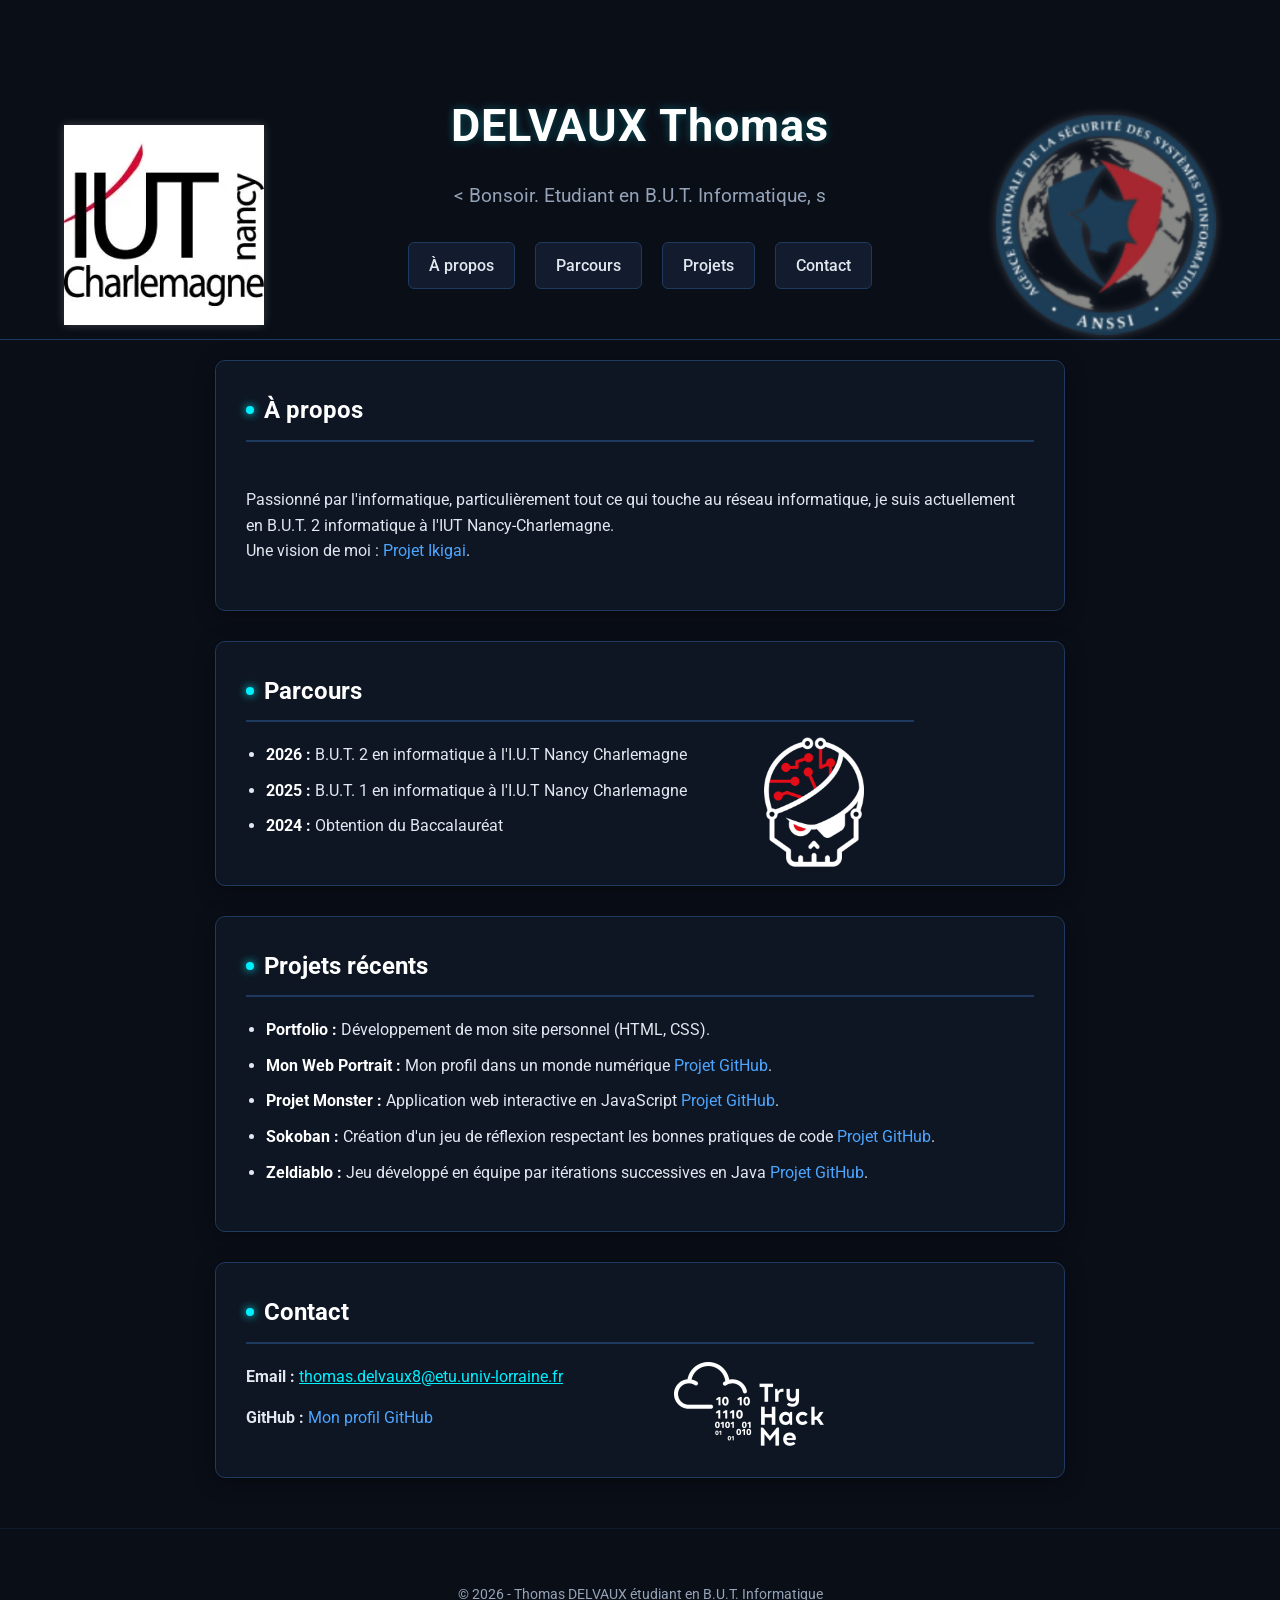
==== Portefolio.html @ 3fbde382 "Add files via upload" ====
<!doctype html>
<html lang="fr">
<head>
    <meta charset="UTF-8" />
    <meta name="viewport" content="width=device-width, initial-scale=1.0" />
    <title>Portfolio - DELVAUX Thomas</title>
    <link rel="stylesheet" href="css/style.css" />
    <link rel="preconnect" href="https://fonts.googleapis.com" />
    <link rel="preconnect" href="https://fonts.gstatic.com" crossorigin />
    <link
            href="https://fonts.googleapis.com/css2?family=Roboto:wght@300;400;700&display=swap"
            rel="stylesheet"
    />
    <link rel="stylesheet" href="css.css" />
<body>
<header>
    <a href="https://iut-charlemagne.univ-lorraine.fr/informatique/but-informatique/" target="_blank" title="Voir mon profil TryHackMe">
        <img src="img_3.png" alt="logo-iut" id="logo-iut" />
    </a>
    <a href="https://cyber.gouv.fr/" target="_blank" title="Voir mon profil TryHackMe">
        <img src="img_2.png" alt="Logo ANSSI" id="logo-anssi" />
    </a>
    <h1 id="main-title">DELVAUX Thomas</h1>
    <p id="dynamic-greeting">Étudiant en B.U.T. Informatique</p>

    <nav>
        <a href="#propos">À propos</a>
        <a href="#parcours">Parcours</a>
        <a href="#projets">Projets</a>
        <a href="#contact">Contact</a>
    </nav>
</header>

<main>
    <section id="propos">
        <h2>À propos</h2>
        <br>
        Passionné par l'informatique, particulièrement tout ce qui touche au
        réseau informatique, je suis actuellement en B.U.T. 2 informatique à
        l'IUT Nancy-Charlemagne.</br>
        Une vision de moi :
        <a
                href="https://github.com/Zimout2/Ikigai"
                target="_blank"
                style="color: #4da6ff"
        >Projet Ikigai</a
        >.
        </p>
    </section>

    <section id="parcours">
        <a href="https://www.root-me.org/" target="_blank" title="Voir mon profil TryHackMe">
            <img src="img.png" alt="Logo Tech" id="logo-parcours" />
        </a>
        <h2>Parcours</h2>
        <ul>
            <li>
                <strong>2026 :</strong> B.U.T. 2 en informatique à l'I.U.T Nancy
                Charlemagne
            </li>
            <li>
                <strong>2025 :</strong> B.U.T. 1 en informatique à l'I.U.T Nancy
                Charlemagne
            </li>
            <li><strong>2024 :</strong> Obtention du Baccalauréat</li>
        </ul>
    </section>

    <section id="projets">
        <h2>Projets récents</h2>
        <ul>
            <li>
                <strong>Portfolio :</strong> Développement de mon site personnel
                (HTML, CSS).
            </li>
            <li>
                <strong>Mon Web Portrait : </strong> Mon profil dans un monde numérique
                <a
                        href="https://github.com/Zimout2/Mon-Web-portrait"
                        target="_blank"
                        style="color: #4da6ff"
                >Projet GitHub</a
                >.
            </li>
            <li>
                <strong>Projet Monster :</strong> Application web interactive en
                JavaScript
                <a
                        href="https://github.com/Zimout2/Projet-Monster"
                        target="_blank"
                        style="color: #4da6ff"
                >Projet GitHub</a
                >.
            </li>
            <li>
                <strong>Sokoban :</strong> Création d'un jeu de réflexion respectant
                les bonnes pratiques de code
                <a
                        href="https://github.com/Zimout2/Sokoban"
                        target="_blank"
                        style="color: #4da6ff"
                >Projet GitHub</a
                >.
            </li>
            <li>
                <strong>Zeldiablo :</strong> Jeu développé en équipe par itérations
                successives en Java
                <a
                        href="https://github.com/KeasCrimson/2026_COO_Zeldiablo_RAPLOUCH"
                        target="_blank"
                        style="color: #4da6ff"
                >Projet GitHub</a
                >.
            </li>
        </ul>
    </section>

    <section id="contact">
        <h2>Contact</h2>
        <a href="https://tryhackme.com/" target="_blank" title="Voir mon profil TryHackMe">
            <img src="img_1.png" alt="Logo TryHackMe" id="logo-contact-out" />
        </a>
        <p>
            <strong>Email :</strong>
            <span id="email-text" class="copy-email" title="Cliquer pour copier"
            >thomas.delvaux8@etu.univ-lorraine.fr</span
            ><span id="feedback" class="copy-feedback"
        >Copié dans le presse-papier !</span
        >
        </p>
        <p>
            <strong>GitHub :</strong>
            <a
                    href="https://github.com/Zimout2"
                    target="_blank"
                    style="color: #4da6ff"
            >Mon profil GitHub</a
            >
        </p>
    </section>
</main>

<footer>
    <p>&copy; <span id="year">2026</span> - Thomas DELVAUX étudiant en B.U.T. Informatique</p>
</footer>

<!-- Script JavaScript pour dynamiser la page -->
<script
    src="js.js">
</script>
</body>
</html>
---- css.css ----
:root {
    --bg-main: #0a0e17;
    --bg-card: rgba(16, 24, 38, 0.85);
    --border-color: #1e3a5f;
    --accent-cyan: #00f0ff;
    --accent-green: #00ff66;
    --text-main: #e2e8f0;
    --text-muted: #94a3b8;
}

body {
    font-family: "Roboto", sans-serif;
    margin: 0;
    padding: 0;
    background-color: var(--bg-main);
    color: var(--text-main);
    line-height: 1.6;
    scroll-behavior: smooth;
}

header {
    text-align: center;
    padding: 60px 20px 20px 20px;
    background: linear-gradient(to bottom, rgba(10, 14, 23, 0.9), rgba(10, 14, 23, 0.6));
    border-bottom: 1px solid var(--border-color);
}

header h1 {
    font-size: 2.8rem;
    color: #ffffff;
    margin-bottom: 10px;
    letter-spacing: 1px;
    text-shadow: 0 0 10px rgba(0, 240, 255, 0.3);
}

header p {
    color: var(--text-muted);
    font-size: 1.2rem;
}

nav {
    display: flex;
    justify-content: center;
    gap: 20px;
    margin: 30px 0;
    flex-wrap: wrap;
}
#logo-iut {
    position: absolute;
    top: 25%;             /* Remonté pour s'aligner avec le texte (H1) */
    left: 5%;             /* Collé à gauche */
    transform: translateY(-50%);
    width: 200px;         /* Ajusté pour équilibrer avec l'ANSSI */
    height: auto;
    z-index: 10;
    filter: drop-shadow(0 0 5px rgba(255, 255, 255, 0.2));
    transition: transform 0.3s, filter 0.3s;
}

#logo-iut:hover {
    transform: translateY(-50%) scale(1.1);
    filter: drop-shadow(0 0 10px #e32636); /* Lueur rouge IUT */
}

/* 2. Logo ANSSI (Aligné à droite) */
#logo-anssi {
    position: absolute;
    top: 25%;             /* MÊME HAUTEUR que le logo IUT */
    right: 5%;            /* Collé à droite */
    transform: translateY(-50%);
    width: 220px;
    height: auto;
    z-index: 10;
    filter: drop-shadow(0 0 5px rgba(255, 255, 255, 0.2));
    transition: transform 0.3s, filter 0.3s;
}

#logo-anssi:hover {
    transform: translateY(-50%) scale(1.1);
    filter: drop-shadow(0 0 10px var(--accent-cyan));
}

#parcours {
    padding-right: 150px;
}

/* Placement du logo complètement à droite de la carte */
#logo-parcours {
    position: absolute;
    top: 66%;
    right: 200px;
    transform: translateY(-50%);
    width: 100px;
    height: auto;
    transition: transform 0.3s, filter 0.3s;
}

#logo-parcours:hover {
    transform: translateY(-50%) scale(1.1);
    filter: drop-shadow(0 0 15px #ff0000);
}

nav a {
    color: var(--text-main);
    text-decoration: none;
    background-color: #131c2e;
    padding: 10px 20px;
    border-radius: 6px;
    border: 1px solid var(--border-color);
    font-weight: 500;
    transition: all 0.3s ease;
}

nav a:hover {
    background-color: #1b2a47;
    border-color: var(--accent-cyan);
    color: var(--accent-cyan);
    box-shadow: 0 0 15px rgba(0, 240, 255, 0.2);
    transform: translateY(-2px);
}

main {
    max-width: 850px;
    margin: 0 auto;
    padding: 20px;
}

section {
    background-color: var(--bg-card);
    backdrop-filter: blur(8px);
    margin-bottom: 30px;
    padding: 30px;
    border-radius: 10px;
    border: 1px solid var(--border-color);
    box-shadow: 0 4px 20px rgba(0, 0, 0, 0.4);

    /* Gestion de l'animation d'apparition */
    opacity: 0;
    transform: translateY(20px);
    transition: opacity 0.6s ease-out, transform 0.6s ease-out, border-color 0.3s ease, box-shadow 0.3s ease;
}

/* Effet au survol des sections */
section:hover {
    border-color: rgba(0, 240, 255, 0.4);
    box-shadow: 0 6px 25px rgba(0, 240, 255, 0.1);
}

/* Classe ajoutée par le JS pour l'apparition au défilement */
section.visible {
    opacity: 1;
    transform: translateY(0);
}

section h2 {
    margin-top: 0;
    color: #ffffff;
    border-bottom: 2px solid var(--border-color);
    padding-bottom: 10px;
    font-size: 1.5rem;
    display: flex;
    align-items: center;
    gap: 10px;
}

/* Petit indicateur lumineux devant les titres de section */
section h2::before {
    content: "";
    display: inline-block;
    width: 8px;
    height: 8px;
    background-color: var(--accent-cyan);
    border-radius: 50%;
    box-shadow: 0 0 8px var(--accent-cyan);
}

ul {
    padding-left: 20px;
}

ul li {
    margin-bottom: 10px;
}

ul li strong {
    color: #ffffff;
}

#logo-contact-out {
    position: absolute;
    top: 66%;
    right: 240px;
    transform: translateY(-50%);
    width: 150px;
    height: auto;
    transition: transform 0.3s, opacity 0.3s, filter 0.3s;
}

#logo-contact-out:hover {
    opacity: 1;
    transform: translateY(-50%) scale(1.1);
    filter: drop-shadow(0 0 15px rgba(255, 255, 255, 0.8));
}

/* --- Protection pour les petits écrans (tablettes / mobiles) --- */
/* Si l'écran est trop petit, le logo risque de dépasser de la page.
   Ce code le rentrera à l'intérieur ou le cachera proprement. */
@media (max-width: 1100px) {
    #logo-contact-out {
        position: static;     /* Remet le logo dans le flux normal */
        display: block;
        margin: 20px auto;
        transform: none;
    }
    #logo-contact-out:hover {
        transform: scale(1.1);
    }
}

footer {
    text-align: center;
    padding: 40px;
    color: var(--text-muted);
    font-size: 0.9rem;
    border-top: 1px solid rgba(30, 58, 95, 0.3);
}

.copy-email {
    cursor: pointer;
    color: var(--accent-cyan);
    text-decoration: underline;
    transition: color 0.2s;
}

.copy-email:hover {
    color: #4da6ff;
}

.copy-feedback {
    font-size: 0.85rem;
    color: var(--accent-green);
    margin-left: 10px;
    display: inline-block;
    opacity: 0;
    transition: opacity 0.3s;
    font-weight: bold;
    text-shadow: 0 0 8px rgba(0, 255, 102, 0.4);
}

.copy-feedback.show {
    opacity: 1;
}

/* --- Liens dans le contenu --- */
main a {
    color: var(--accent-cyan);
    text-decoration: none;
    transition: color 0.2s;
}

footer .footer-content {
    display: flex;
    flex-direction: column;
    align-items: center;
    gap: 15px; /* Espace entre le texte et le logo */
}
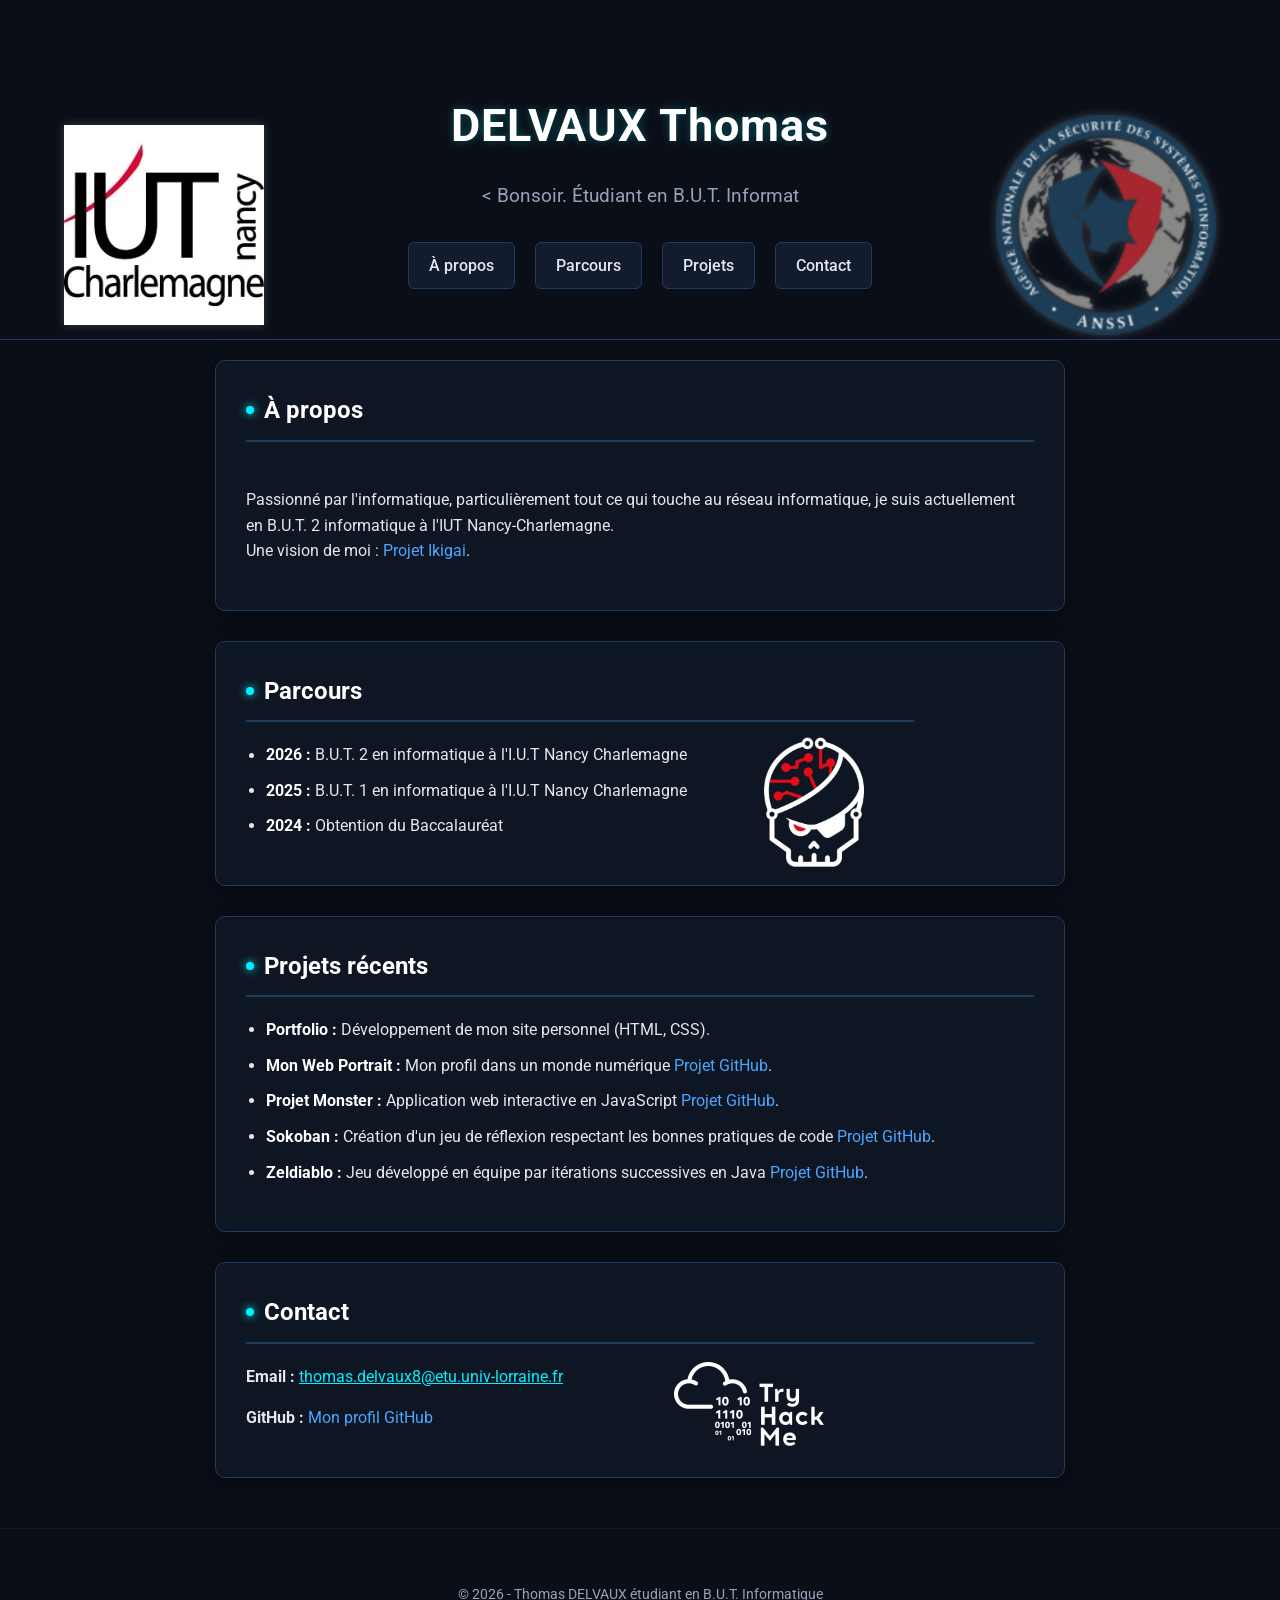
==== commit 4c1de8b8: "Update Portefolio.html" ====
--- a/Portefolio.html
+++ b/Portefolio.html
@@ -14,10 +14,10 @@
     <link rel="stylesheet" href="css.css" />
 <body>
 <header>
-    <a href="https://iut-charlemagne.univ-lorraine.fr/informatique/but-informatique/" target="_blank" title="Voir mon profil TryHackMe">
+    <a href="https://iut-charlemagne.univ-lorraine.fr/informatique/but-informatique/" target="_blank" title="site officiel de L'I.U.T. Nancy Charlemagne">
         <img src="img_3.png" alt="logo-iut" id="logo-iut" />
     </a>
-    <a href="https://cyber.gouv.fr/" target="_blank" title="Voir mon profil TryHackMe">
+    <a href="https://cyber.gouv.fr/" target="_blank" title="Site officiel de la cyber-sécurité en France">
         <img src="img_2.png" alt="Logo ANSSI" id="logo-anssi" />
     </a>
     <h1 id="main-title">DELVAUX Thomas</h1>
@@ -50,7 +50,7 @@
 
     <section id="parcours">
         <a href="https://www.root-me.org/" target="_blank" title="Voir mon profil TryHackMe">
-            <img src="img.png" alt="Logo Tech" id="logo-parcours" />
+            <img src="img.png" alt="Logo du site de RootMe" id="logo-parcours" />
         </a>
         <h2>Parcours</h2>
         <ul>
@@ -117,7 +117,7 @@
 
     <section id="contact">
         <h2>Contact</h2>
-        <a href="https://tryhackme.com/" target="_blank" title="Voir mon profil TryHackMe">
+        <a href="https://tryhackme.com/" target="_blank" title="Site officiel d'entrainement de TryHackMe">
             <img src="img_1.png" alt="Logo TryHackMe" id="logo-contact-out" />
         </a>
         <p>
@@ -149,4 +149,4 @@
     src="js.js">
 </script>
 </body>
-</html>+</html>
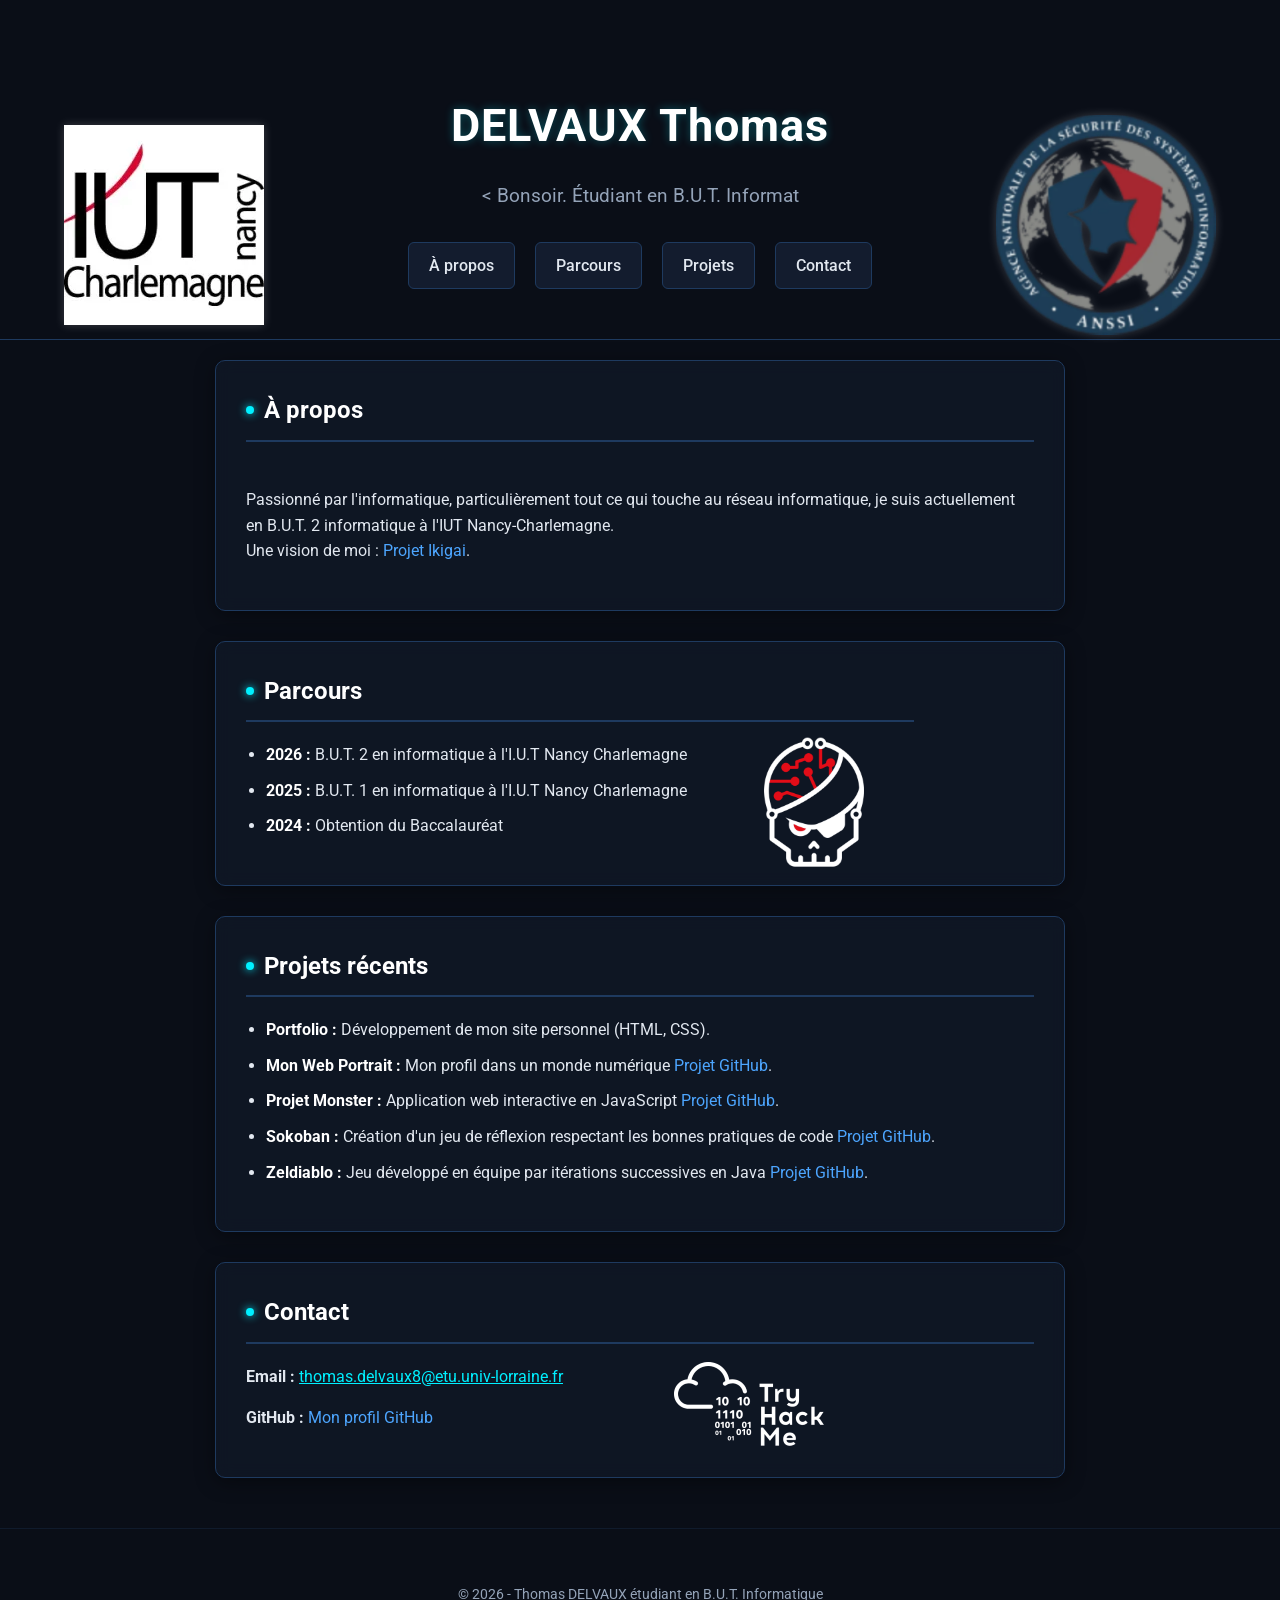
==== commit 518e755e: "hb" ====
--- a/Portefolio.html
+++ b/Portefolio.html
@@ -14,7 +14,7 @@
     <link rel="stylesheet" href="css.css" />
 <body>
 <header>
-    <a href="https://iut-charlemagne.univ-lorraine.fr/informatique/but-informatique/" target="_blank" title="site officiel de L'I.U.T. Nancy Charlemagne">
+    <a href="https://iut-charlemagne.univ-lorraine.fr/informatique/but-informatique/" target="_blank" title="Site officiel de l'I.U.T. Nancy Charlemagne">
         <img src="img_3.png" alt="logo-iut" id="logo-iut" />
     </a>
     <a href="https://cyber.gouv.fr/" target="_blank" title="Site officiel de la cyber-sécurité en France">
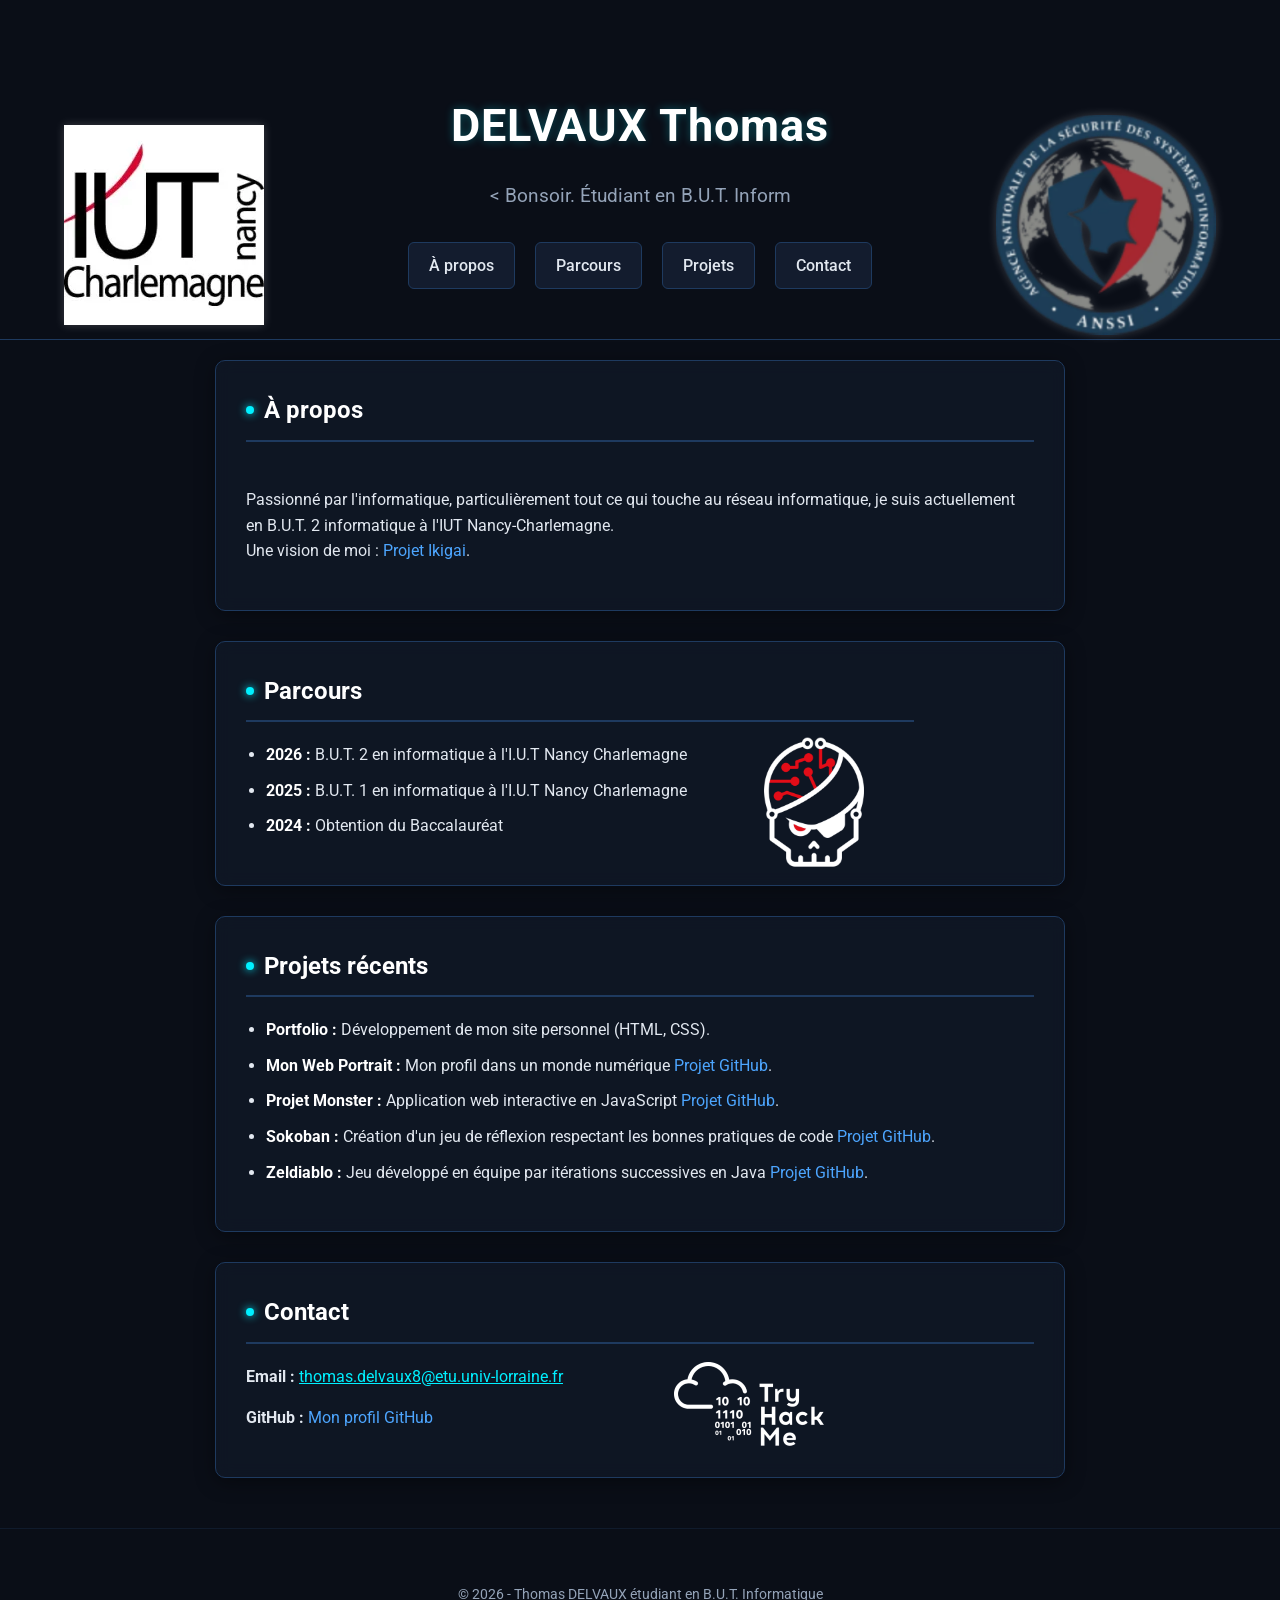
==== commit d3cd9d2f: "hb" ====
--- a/Portefolio.html
+++ b/Portefolio.html
@@ -49,7 +49,7 @@
     </section>
 
     <section id="parcours">
-        <a href="https://www.root-me.org/" target="_blank" title="Voir mon profil TryHackMe">
+        <a href="https://www.root-me.org/" target="_blank" title="Site officiel d'entrainement sur RootMe">
             <img src="img.png" alt="Logo du site de RootMe" id="logo-parcours" />
         </a>
         <h2>Parcours</h2>
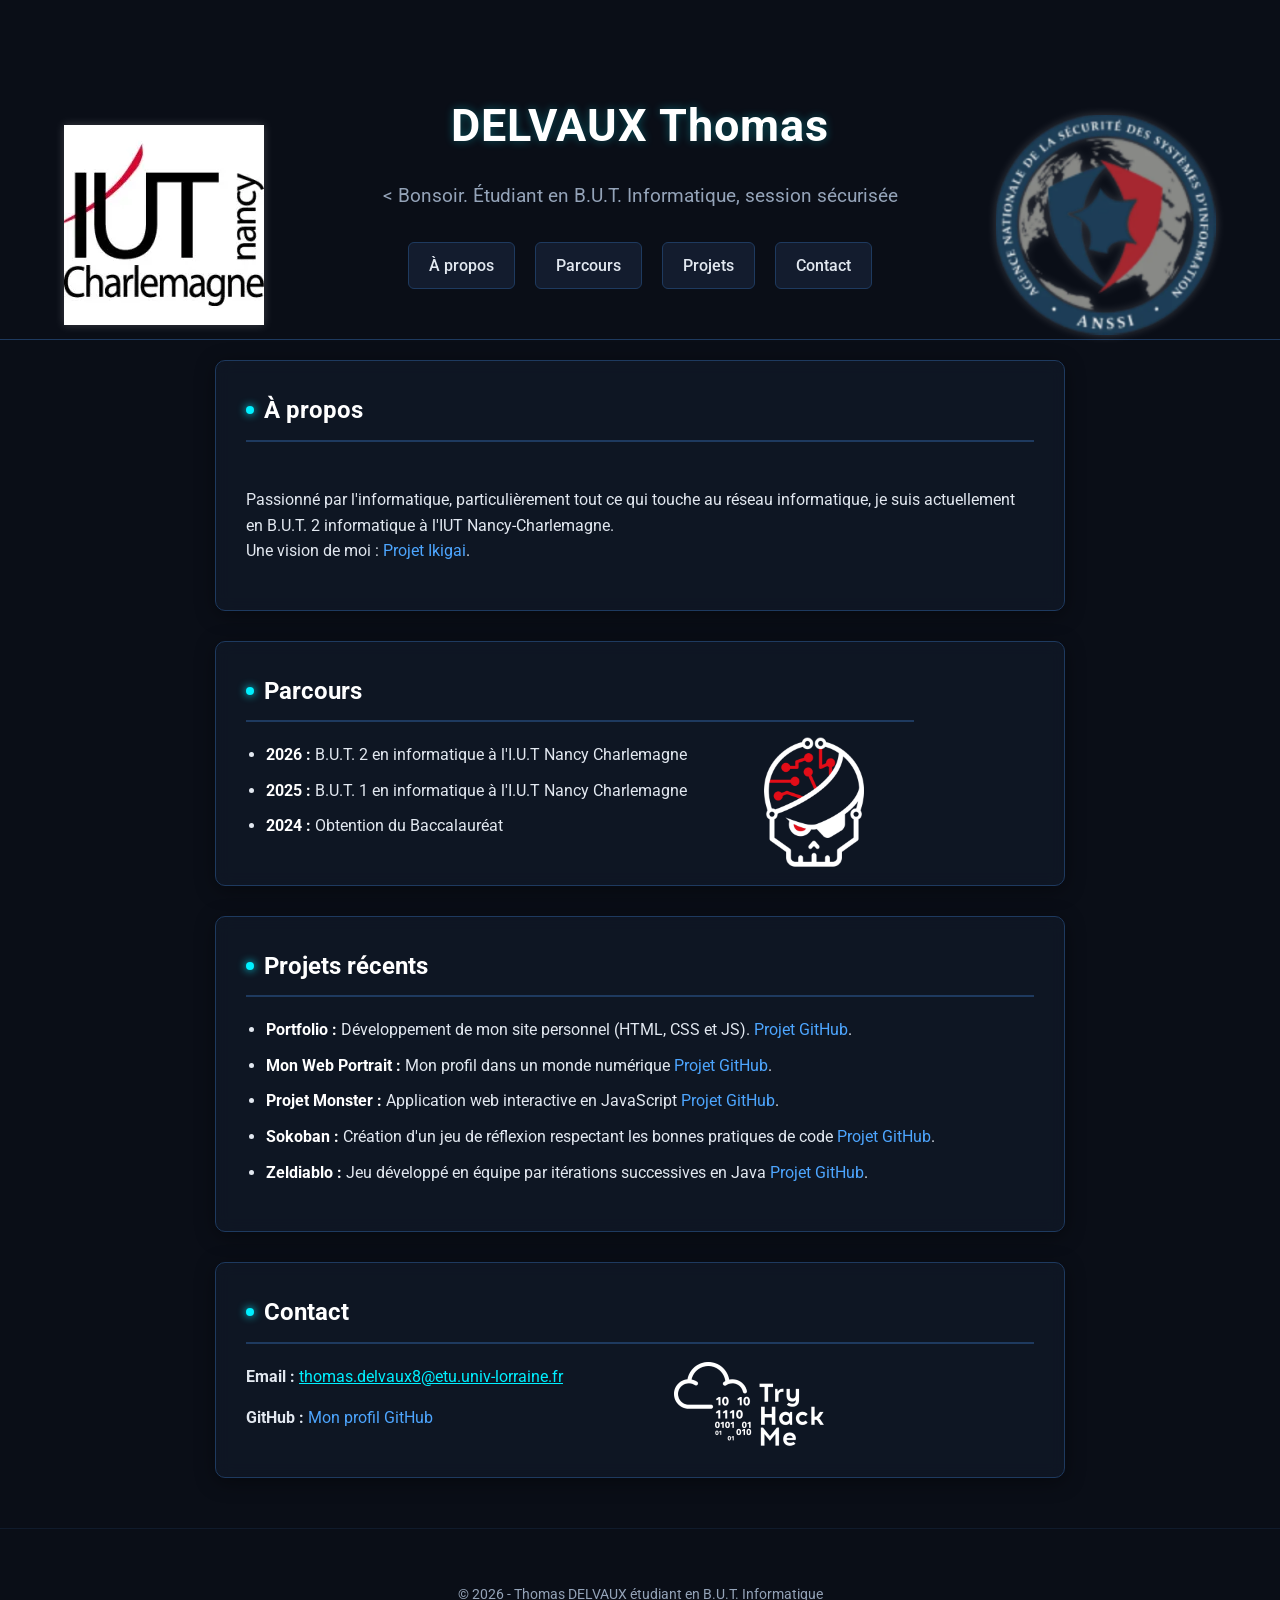
==== commit b3076f70: "hb" ====
--- a/Portefolio.html
+++ b/Portefolio.html
@@ -71,7 +71,13 @@
         <ul>
             <li>
                 <strong>Portfolio :</strong> Développement de mon site personnel
-                (HTML, CSS).
+                (HTML, CSS et JS).
+                <a
+                        href="https://github.com/Zimout2/Portefolio"
+                        target="_blank"
+                        style="color: #4da6ff"
+                >Projet GitHub</a
+                >.
             </li>
             <li>
                 <strong>Mon Web Portrait : </strong> Mon profil dans un monde numérique
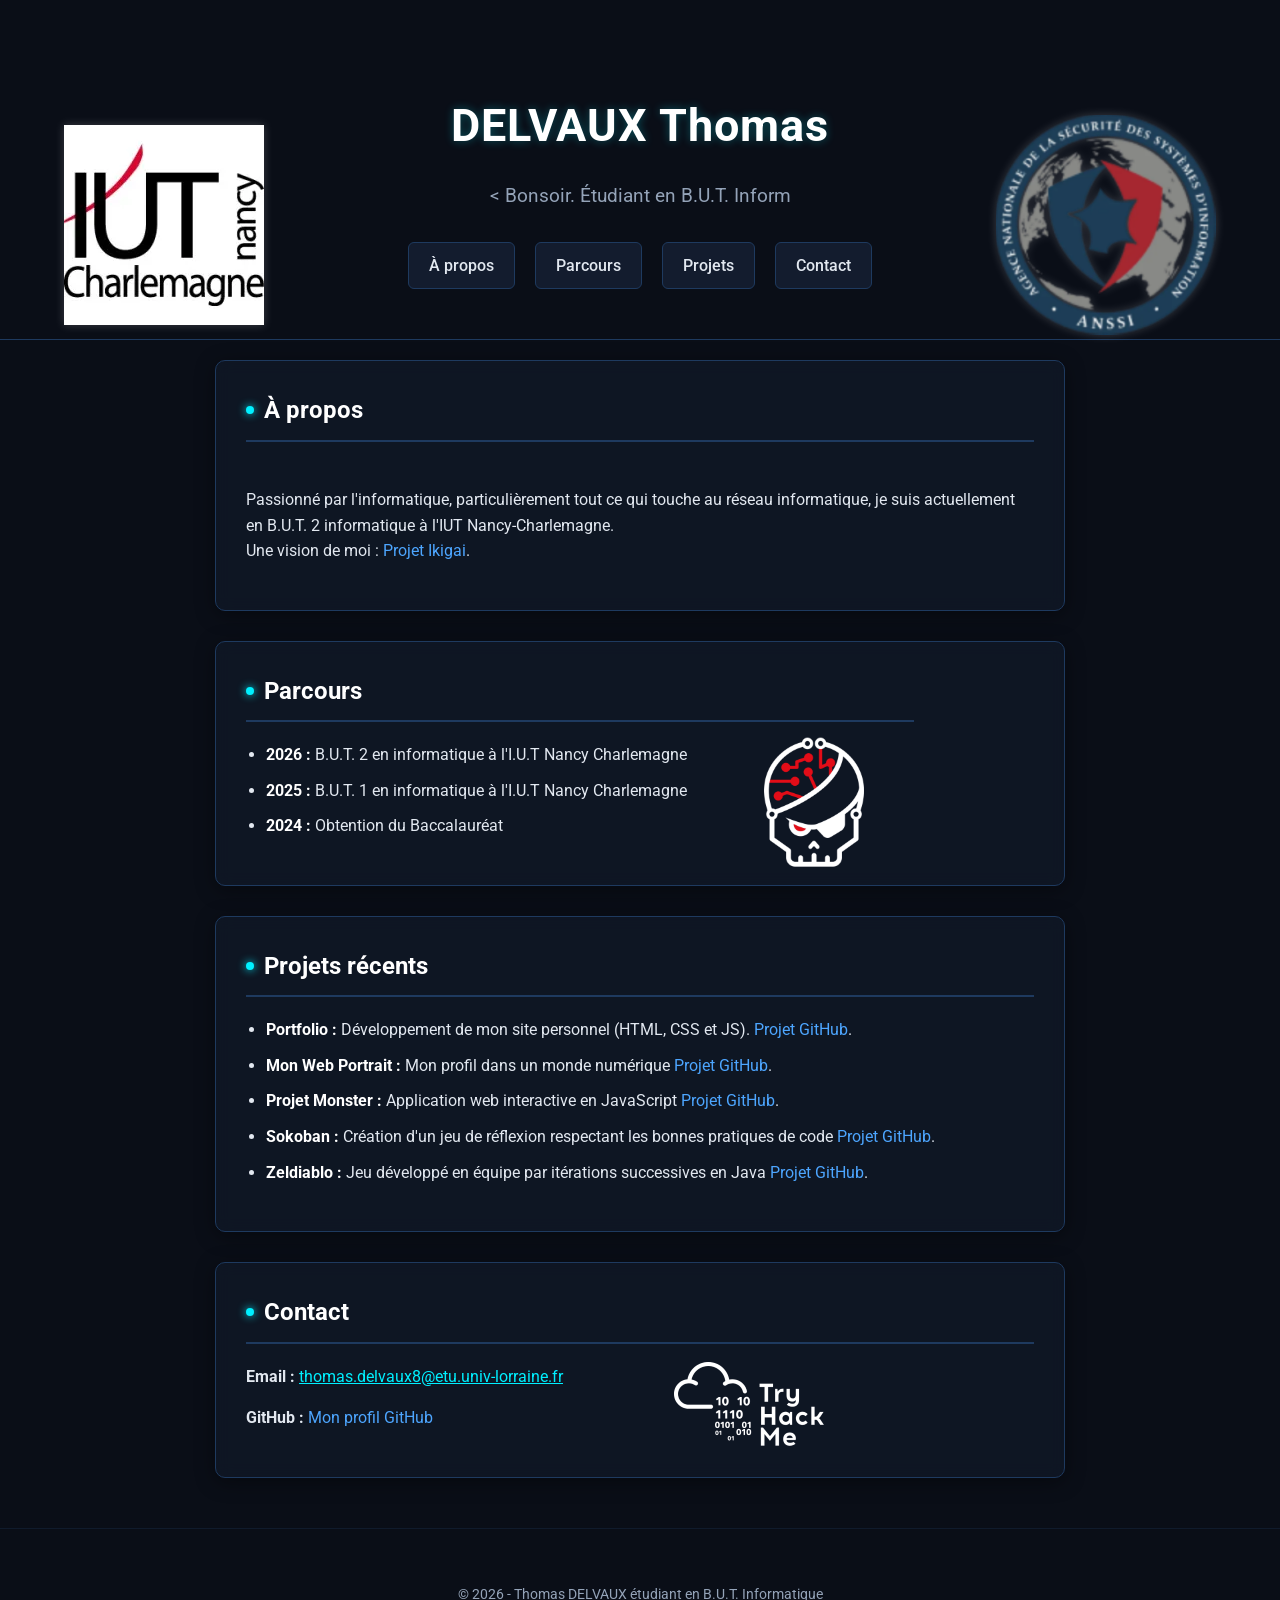
==== commit 6da0468f: "hb" ====
--- a/Portefolio.html
+++ b/Portefolio.html
@@ -150,7 +150,6 @@
     <p>&copy; <span id="year">2026</span> - Thomas DELVAUX étudiant en B.U.T. Informatique</p>
 </footer>
 
-<!-- Script JavaScript pour dynamiser la page -->
 <script
     src="js.js">
 </script>
